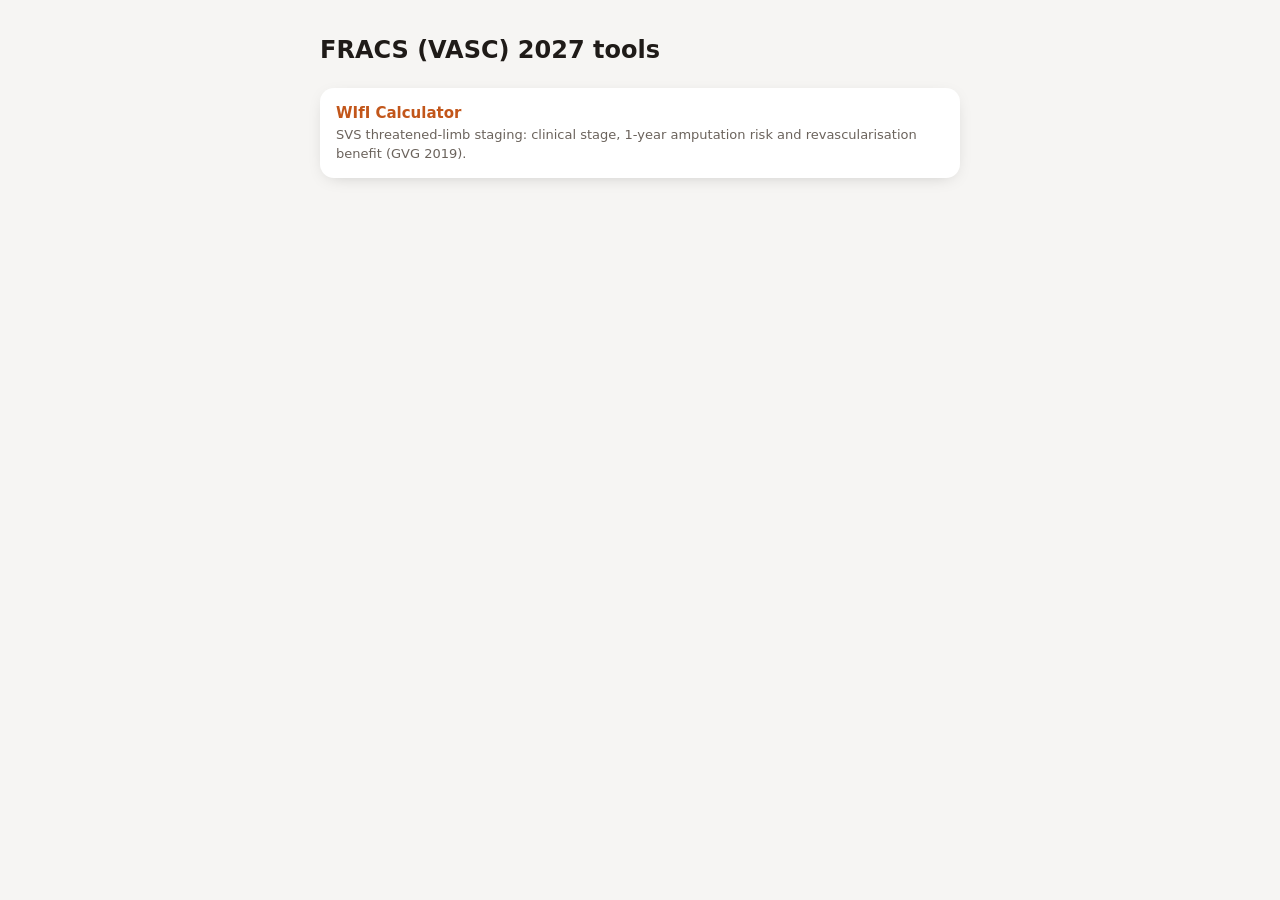
==== docs/index.html @ 7e897b17 "Add WIfI Calculator (GVG 2019 / SVS WIfI staging) and tools index Co-Authored-By: Claude Opus 5.5 <n" ====
<!doctype html>
<html lang="en"><head><meta charset="utf-8"><meta name="viewport" content="width=device-width, initial-scale=1">
<title>FRACS Tools</title>
<style>
:root{--bg:#F6F5F3;--fg:#1F1B18;--muted:#6B635C;--accent:#C2561A;--card:#fff}
@media (prefers-color-scheme:dark){:root{--bg:#15120F;--fg:#F1EBE4;--muted:#A59A8F;--accent:#F08A4B;--card:#1E1A16;color-scheme:dark}}
body{margin:0;background:var(--bg);color:var(--fg);font:15px/1.5 system-ui,-apple-system,"Segoe UI",sans-serif;padding:32px 16px}
main{max-width:640px;margin:0 auto;display:grid;gap:14px}h1{margin:0 0 6px;font-size:24px}
a.card{display:block;background:var(--card);border-radius:14px;padding:14px 16px;color:inherit;text-decoration:none;box-shadow:0 4px 18px -8px rgba(0,0,0,.25)}
a.card b{color:var(--accent)}a.card span{display:block;color:var(--muted);font-size:13px}
</style></head><body><main>
<h1>FRACS (VASC) 2027 tools</h1>
<a class="card" href="wifi/"><b>WIfI Calculator</b><span>SVS threatened-limb staging: clinical stage, 1-year amputation risk and revascularisation benefit (GVG 2019).</span></a>
</main></body></html>
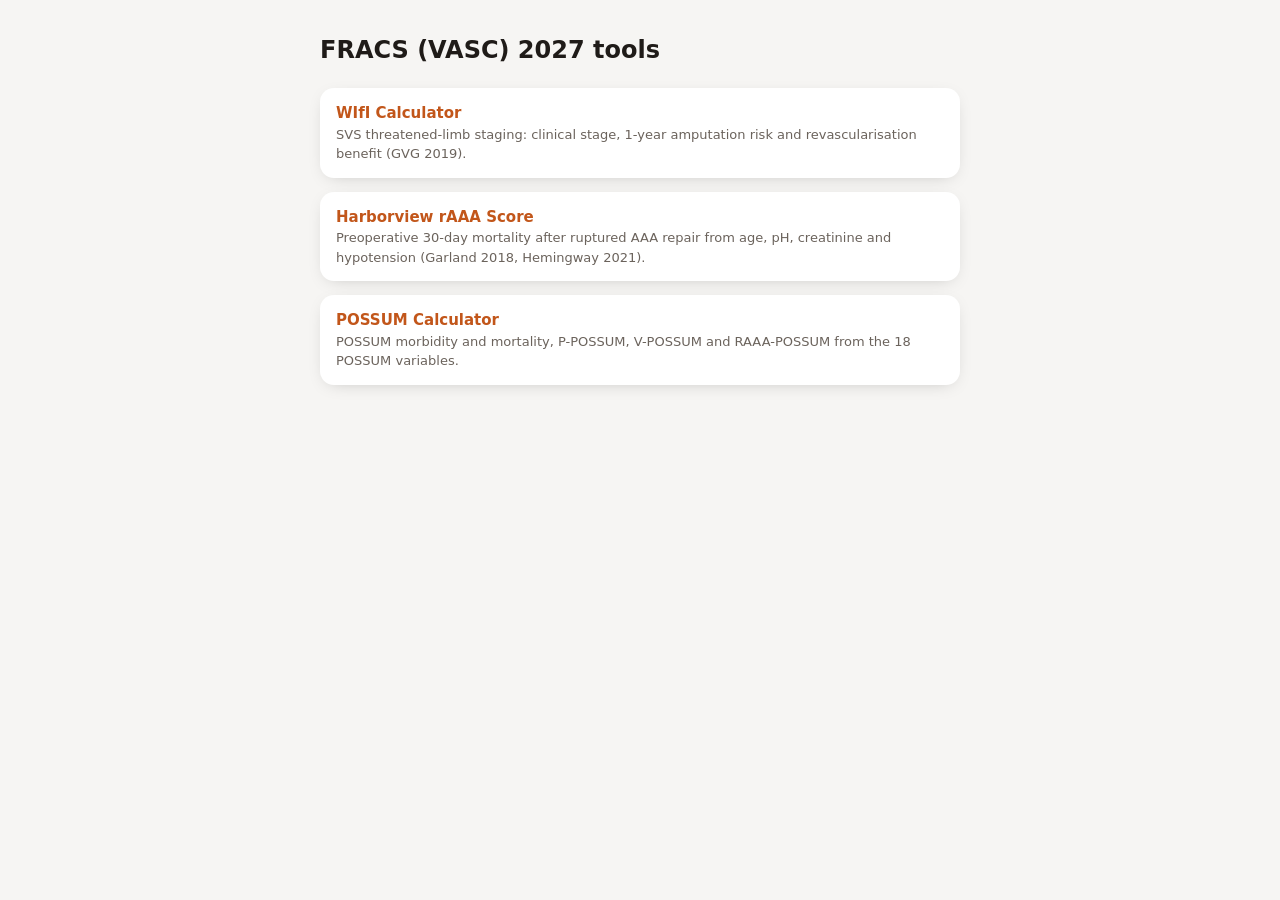
==== commit 66c51d55: "Add Harborview rAAA score and POSSUM calculators; share CSS/JS across tools Co-Authored-By: Claude O" ====
--- a/docs/index.html
+++ b/docs/index.html
@@ -11,4 +11,6 @@
 </style></head><body><main>
 <h1>FRACS (VASC) 2027 tools</h1>
 <a class="card" href="wifi/"><b>WIfI Calculator</b><span>SVS threatened-limb staging: clinical stage, 1-year amputation risk and revascularisation benefit (GVG 2019).</span></a>
+<a class="card" href="harborview/"><b>Harborview rAAA Score</b><span>Preoperative 30-day mortality after ruptured AAA repair from age, pH, creatinine and hypotension (Garland 2018, Hemingway 2021).</span></a>
+<a class="card" href="possum/"><b>POSSUM Calculator</b><span>POSSUM morbidity and mortality, P-POSSUM, V-POSSUM and RAAA-POSSUM from the 18 POSSUM variables.</span></a>
 </main></body></html>
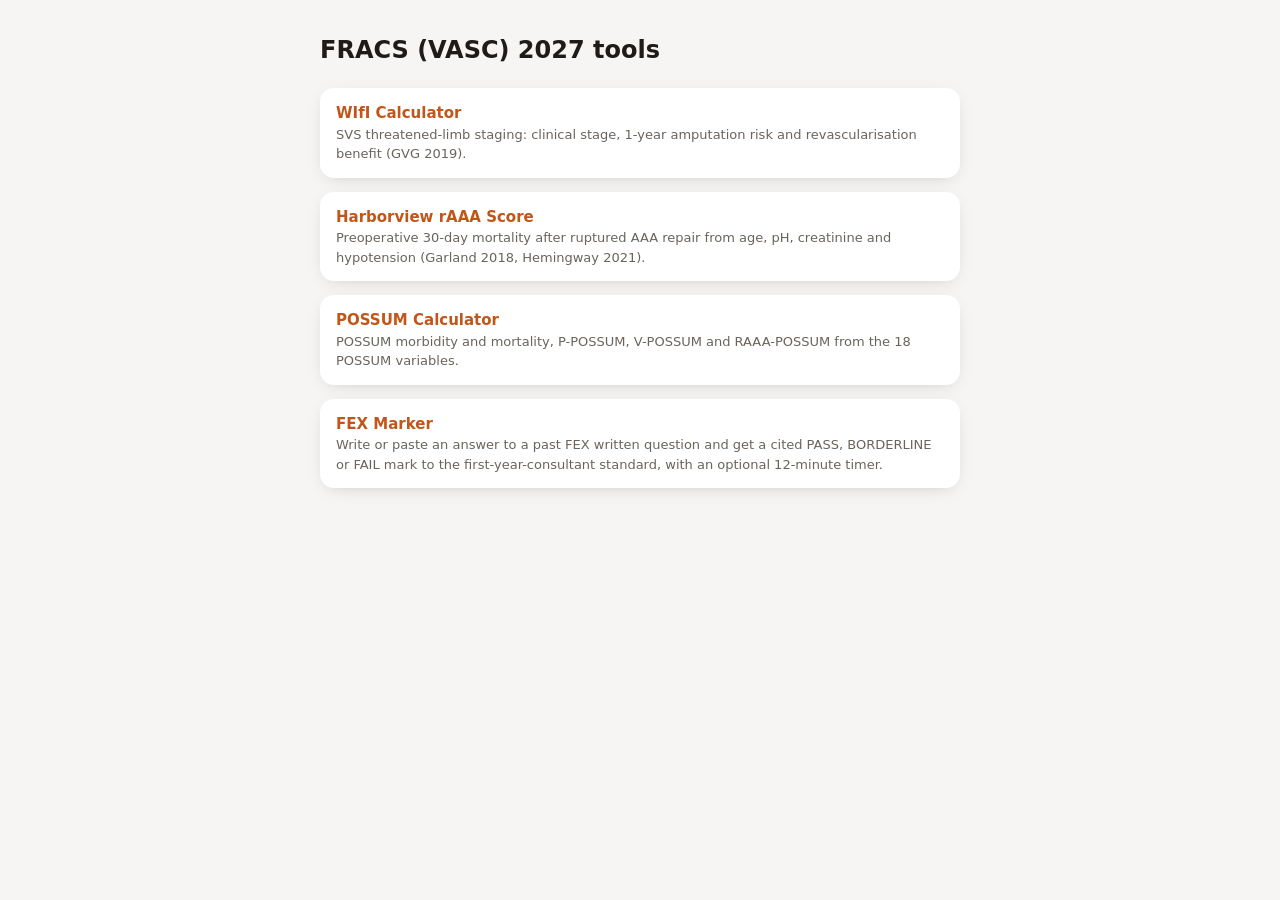
==== commit cac96bec: "Add FEX Marker: past-paper SAQ bank, timer and streamed cited marking Co-Authored-By: Claude Opus 5." ====
--- a/docs/index.html
+++ b/docs/index.html
@@ -13,4 +13,5 @@
 <a class="card" href="wifi/"><b>WIfI Calculator</b><span>SVS threatened-limb staging: clinical stage, 1-year amputation risk and revascularisation benefit (GVG 2019).</span></a>
 <a class="card" href="harborview/"><b>Harborview rAAA Score</b><span>Preoperative 30-day mortality after ruptured AAA repair from age, pH, creatinine and hypotension (Garland 2018, Hemingway 2021).</span></a>
 <a class="card" href="possum/"><b>POSSUM Calculator</b><span>POSSUM morbidity and mortality, P-POSSUM, V-POSSUM and RAAA-POSSUM from the 18 POSSUM variables.</span></a>
+<a class="card" href="fex-marker/"><b>FEX Marker</b><span>Write or paste an answer to a past FEX written question and get a cited PASS, BORDERLINE or FAIL mark to the first-year-consultant standard, with an optional 12-minute timer.</span></a>
 </main></body></html>
